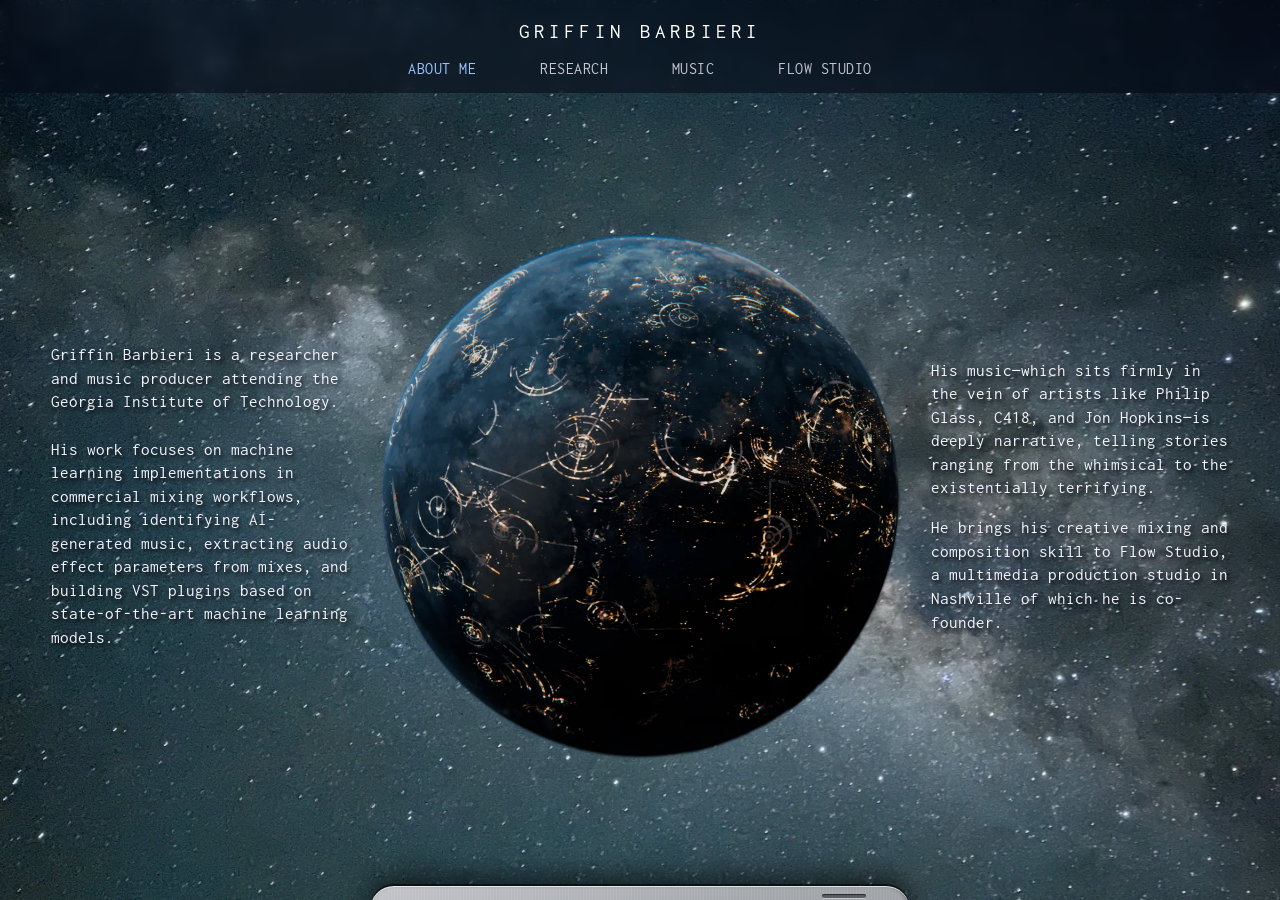
==== index.html @ f7831f81 "Log title: drop 'Log Entry:' prefix Co-Authored-By: Claude Sonnet 5.5 <noreply@anthropic.com>" ====
<!DOCTYPE html>
<html lang="en">
<head>
  <meta charset="utf-8">
  <meta name="viewport" content="width=device-width, initial-scale=1">
  <title>About Me | gbarbieriart</title>
  <link rel="preconnect" href="https://fonts.googleapis.com">
  <link rel="preconnect" href="https://fonts.gstatic.com" crossorigin>
  <link href="https://fonts.googleapis.com/css2?family=Inconsolata:wght@400&display=swap" rel="stylesheet">
  <link rel="stylesheet" href="css/style.css">
</head>
<body>
  <header class="site-header">
    <a class="site-name" href="#about">Griffin Barbieri</a>
    <nav>
      <a href="#about" aria-current="page">About Me</a>
      <a href="#research">Research</a>
      <a href="https://gbarbieri.bandcamp.com">Music</a>
      <a href="https://flowrecording.studio">Flow Studio</a>
    </nav>
  </header>
  <main class="about" id="about" data-title="About Me">
    <section class="about-text about-left">
      <p>Griffin Barbieri is a researcher and music producer attending the Georgia Institute of Technology.<br><br>His work focuses on machine learning implementations in commercial mixing workflows, including identifying AI-generated music, extracting audio effect parameters from mixes, and building VST plugins based on state-of-the-art machine learning models.</p>
    </section>
    <section class="about-text about-right">
      <p>His music—which sits firmly in the vein of artists like Philip Glass, C418, and Jon Hopkins—is deeply narrative, telling stories ranging from the whimsical to the existentially terrifying.</p>
      <p>He brings his creative mixing and composition skill to Flow Studio, a multimedia production studio in Nashville of which he is co-founder.</p>
    </section>
  </main>
  <main id="research" data-title="Research" hidden></main>
  <aside class="log-device" id="log-device" aria-label="Audio log">
    <div class="log-slots" aria-hidden="true"><i class="log-led"></i><i></i><i></i></div>
    <div class="log-screen">
      <div class="log-row">
        <button class="log-play" type="button" aria-label="Play log entry"></button>
        <button class="log-title" type="button">April 5th, 1963</button>
      </div>
      <div class="log-progress" aria-hidden="true"><span></span></div>
    </div>
    <audio id="log-audio" src="audio/april-5-1963.mp3" preload="none"></audio>
  </aside>
  <script src="js/router.js" defer></script>
  <script src="js/parallax.js" defer></script>
  <script src="js/log-device.js" defer></script>
</body>
</html>
---- css/style.css ----
:root {
  --text: #f2f4ff;
  --accent: #9ec5ff;
  --header-bg: rgba(5, 8, 20, 0.55);
}

* { box-sizing: border-box; }

[hidden] { display: none !important; }

html, body { height: 100%; margin: 0; }

body {
  min-height: 100%;
  display: flex;
  flex-direction: column;
  background: #05070f;
  color: var(--text);
  font-family: Verdana, Geneva, sans-serif;
}

/* Parallax layers: both are centered, "cover"-sized, and oversized so
   js/parallax.js can shift them without exposing an edge. */
body::before,
body::after {
  content: "";
  position: fixed;
  background-position: center;
  background-size: cover;
  background-repeat: no-repeat;
  pointer-events: none;
  will-change: transform;
}

body::before {
  inset: -6%;
  z-index: -2;
  background-image: url("../images/space.webp");
  transform: translate3d(var(--space-x, 0px), var(--space-y, 0px), 0);
}

body::after {
  inset: -3%;
  z-index: -1;
  background-image: url("../images/planet.webp");
  /* Shift down by half the header so the planet centers in the space below it */
  transform: translate3d(var(--planet-x, 0px), calc(var(--planet-y, 0px) + var(--header-h, 6.5rem) / 2), 0) scale(0.8649);
}

.site-header {
  position: sticky;
  top: 0;
  z-index: 10;
  display: flex;
  flex-direction: column;
  align-items: center;
  gap: 1.1rem;
  padding: 1.25rem 1.5rem 1rem;
  background: var(--header-bg);
  backdrop-filter: blur(6px);
  -webkit-backdrop-filter: blur(6px);
}

.site-header .site-name {
  font-family: Inconsolata, monospace;
  font-weight: 400;
  text-transform: uppercase;
  font-size: 1.3rem;
  letter-spacing: 0.2em;
  color: #fff;
  text-decoration: none;
}

.site-header .site-name:hover,
.site-header .site-name:focus-visible {
  color: #fff;
}

.site-header nav {
  display: flex;
  flex-wrap: wrap;
  justify-content: center;
  gap: 0.5rem 4rem;
}

.site-header a {
  font-family: Inconsolata, monospace;
  font-weight: 400;
  text-transform: uppercase;
  font-size: 1rem;
  color: rgba(242, 244, 255, 0.8);
  text-decoration: none;
  letter-spacing: 0.03em;
  transition: color 0.2s;
}

.site-header a:hover,
.site-header a:focus-visible,
.site-header a[aria-current="page"] {
  color: var(--accent);
}

main { flex: 1; padding: 2rem 1.5rem; }

/* About page: text flanking the planet. The planet is ~37% of the viewport cover width
   width and the background is "cover", so size the gap from the same math. */
.about {
  display: grid;
  grid-template-columns: 1fr calc(0.344 * max(100vw, 177.78vh)) 1fr;
  align-items: center;
  gap: 0 1rem;
  padding-inline: 4vw;
}

.about-left { grid-column: 1; }
.about-right { grid-column: 3; }

.about-text {
  font-family: Inconsolata, monospace;
  font-size: 1.05rem;
  text-transform: none;
  line-height: 1.4;
  text-shadow: 2px 3px 4px rgba(0, 0, 0, 0.9);
}

.about-text p { margin: 0 0 1em; }
.about-text p:last-child { margin-bottom: 0; }

@media (max-width: 900px) {
  .about {
    grid-template-columns: 1fr;
    gap: 1.5rem;
    min-height: 0;
  }
  .about-left, .about-right { grid-column: 1; }
}

/* ---- Retro-futurist log device (bottom of the page) ----
   Only its top bezel shows at rest; hover/focus/tap raises the top half. */
.log-device {
  --h: 240px;            /* device height */
  --rest: 14px;          /* bezel visible at rest */
  --raise: 0.5;          /* fraction of the device visible when raised */
  --green: #00ff41;
  position: fixed;
  left: 50%;
  bottom: 0;
  z-index: 20;
  width: min(540px, calc(100vw - 2rem));
  height: var(--h);
  padding: 34px 36px 36px;   /* thick metal edge around the screen */
  border-radius: 24px;
  background:
    repeating-linear-gradient(90deg, rgba(255, 255, 255, 0.07) 0 1px, transparent 1px 3px),
    linear-gradient(160deg, #c3c5c9 0%, #a4a7ac 35%, #8b8e93 100%);
  box-shadow:
    inset 0 1px 0 rgba(255, 255, 255, 0.7),
    inset 0 -3px 6px rgba(0, 0, 0, 0.3),
    inset 2px 0 3px rgba(255, 255, 255, 0.2),
    inset -2px 0 3px rgba(0, 0, 0, 0.2),
    0 -2px 0 rgba(0, 0, 0, 0.55),
    0 -10px 28px rgba(0, 0, 0, 0.6);
  transform: translate(-50%, calc(100% - var(--rest)));
  transition: transform 0.35s cubic-bezier(0.22, 0.8, 0.3, 1);
}

/* Invisible strip above the bezel so the hover target isn't just 14px */
.log-device::before {
  content: "";
  position: absolute;
  inset: -18px 0 auto;
  height: 18px;
}

.log-device.open,
.log-device:has(:focus-visible) {
  transform: translate(-50%, calc(100% - var(--h) * var(--raise)));
}

@media (hover: hover) {
  .log-device:hover { transform: translate(-50%, calc(100% - var(--h) * var(--raise))); }
}

/* Three slots on the bezel; the top one is a status light that lights up while audio plays */
.log-slots {
  position: absolute;
  top: 8px;
  right: 44px;
  display: grid;
  gap: 3px;
  width: 44px;   /* grows leftward from the fixed right edge */
}

.log-slots i {
  display: block;
  height: 4px;
  border-radius: 2px;
  background: #5d6065;
  box-shadow: inset 0 1px 1px rgba(0, 0, 0, 0.6), 0 1px 0 rgba(255, 255, 255, 0.35);
}

.log-device.playing .log-led {
  background: var(--green);
  box-shadow: 0 0 6px var(--green);
}

/* The recessed screen: black glass */
.log-screen {
  position: relative;
  height: 100%;
  padding: 14px 18px;
  border-radius: 14px;
  background: #000;
  box-shadow:
    inset 0 3px 10px rgba(0, 0, 0, 0.95),
    inset 0 0 0 1px rgba(0, 0, 0, 0.9),
    0 1px 0 rgba(255, 255, 255, 0.5);
}

.log-row {
  display: flex;
  align-items: center;
  gap: 14px;
}

.log-device button {
  font: inherit;
  border: 0;
  cursor: pointer;
}

.log-play {
  flex: none;
  position: relative;
  width: 40px;
  height: 36px;
  background: none;
}

.log-play::before {            /* play triangle */
  content: "";
  position: absolute;
  top: 50%;
  left: 50%;
  border-style: solid;
  border-width: 11px 0 11px 18px;
  border-color: transparent transparent transparent var(--green);
  transform: translate(-40%, -50%);
}

.log-device.playing .log-play::before {   /* pause bars */
  width: 16px;
  height: 22px;
  border: 0;
  background: linear-gradient(90deg, var(--green) 0 5px, transparent 5px 11px, var(--green) 11px 16px);
  transform: translate(-50%, -50%);
}

.log-title {
  flex: 1 1 auto;
  min-width: 0;
  padding: 4px 2px;
  background: none;
  color: var(--green);
  font-family: Inconsolata, monospace;
  font-size: 1.25rem;
  letter-spacing: 0.04em;
  text-align: left;
  white-space: nowrap;
  overflow: hidden;
  text-overflow: ellipsis;
}

.log-play:hover,
.log-play:focus-visible { opacity: 0.7; }
.log-title:hover,
.log-title:focus-visible { text-decoration: underline; text-underline-offset: 4px; }
.log-device button:focus-visible { outline: 2px solid var(--green); outline-offset: 2px; }

.log-progress {
  width: 60%;
  margin-left: 56px;   /* play button 40 + gap 14 + title padding 2: lines up with the title's first letter */
  height: 6px;
  margin-top: 4px;
  border-radius: 3px;
  background: rgba(0, 255, 65, 0.2);
  overflow: hidden;
}

.log-progress span {
  display: block;
  width: 100%;
  height: 100%;
  background: var(--green);
  box-shadow: 0 0 6px var(--green);
  transform-origin: left;
  transform: scaleX(var(--progress, 0));
}

@media (prefers-reduced-motion: reduce) {
  .log-device { transition: none; }
}
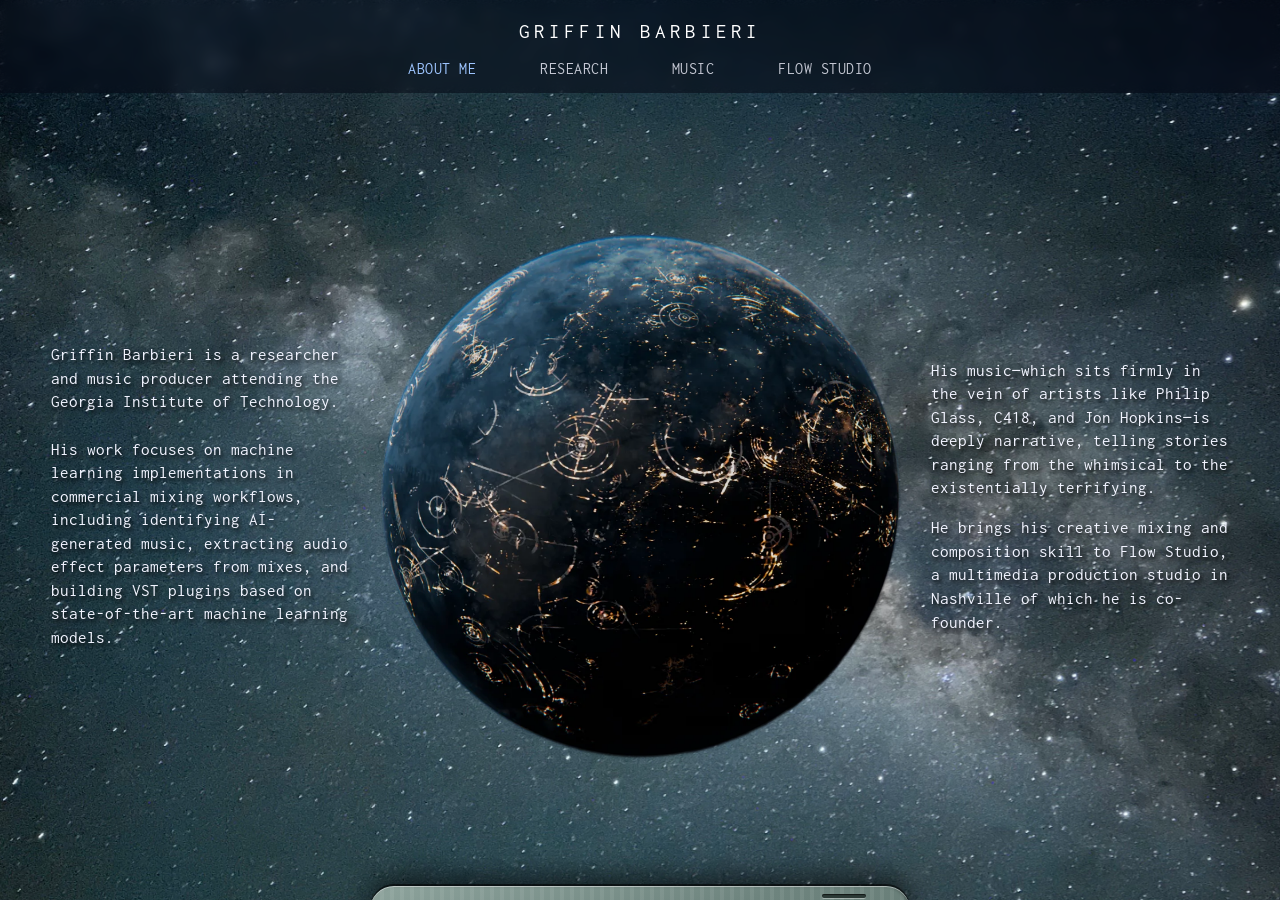
==== commit eeacbec0: "init commit" ====
--- a/index.html
+++ b/index.html
@@ -28,7 +28,28 @@
       <p>He brings his creative mixing and composition skill to Flow Studio, a multimedia production studio in Nashville of which he is co-founder.</p>
     </section>
   </main>
-  <main id="research" data-title="Research" hidden></main>
+  <main class="research" id="research" data-title="Research" hidden>
+    <div class="papers">
+      <article class="paper" aria-label="Project Proposal" tabindex="0" style="--r:-5deg;--z:3" data-pdf="images/Griffin_Barbieri_Project_Proposal.pdf" data-page-size="1801x2506" data-pages="images/papers/proposal-1.webp images/papers/proposal-2.webp images/papers/proposal-3.webp images/papers/proposal-4.webp">
+        <div class="paper-slots" aria-hidden="true"><i></i><i></i><i></i></div>
+        <div class="paper-screen">
+          <div class="paper-body"></div>
+        </div>
+      </article>
+      <article class="paper" aria-label="Compression Representation in OpenL3 and OpenBEATs Embeddings" tabindex="0" style="--r:0deg;--z:2" data-pdf="images/Griffin_Barbieri_Compression_Representation_in_OpenL3%20and_OpenBEATs_Embeddings.pdf" data-page-size="1801x2501" data-pages="images/papers/compression-1.webp images/papers/compression-2.webp images/papers/compression-3.webp images/papers/compression-4.webp images/papers/compression-5.webp images/papers/compression-6.webp images/papers/compression-7.webp images/papers/compression-8.webp images/papers/compression-9.webp images/papers/compression-10.webp">
+        <div class="paper-slots" aria-hidden="true"><i></i><i></i><i></i></div>
+        <div class="paper-screen">
+          <div class="paper-body"></div>
+        </div>
+      </article>
+      <article class="paper" aria-label="Exploring the Novelty of Suno AI Lyrics" tabindex="0" style="--r:5deg;--z:1" data-pdf="images/Exploring_Novelty_of_Suno_AI_Lyrics-%20Griffin%20Barbieri.pdf" data-page-size="1801x2506" data-pages="images/papers/suno-1.webp images/papers/suno-2.webp images/papers/suno-3.webp images/papers/suno-4.webp images/papers/suno-5.webp">
+        <div class="paper-slots" aria-hidden="true"><i></i><i></i><i></i></div>
+        <div class="paper-screen">
+          <div class="paper-body"></div>
+        </div>
+      </article>
+    </div>
+  </main>
   <aside class="log-device" id="log-device" aria-label="Audio log">
     <div class="log-slots" aria-hidden="true"><i class="log-led"></i><i></i><i></i></div>
     <div class="log-screen">
@@ -43,5 +64,6 @@
   <script src="js/router.js" defer></script>
   <script src="js/parallax.js" defer></script>
   <script src="js/log-device.js" defer></script>
+  <script src="js/papers.js" defer></script>
 </body>
 </html>
--- a/css/style.css
+++ b/css/style.css
@@ -151,10 +151,10 @@
   padding: 34px 36px 36px;   /* thick metal edge around the screen */
   border-radius: 24px;
   background:
-    repeating-linear-gradient(90deg, rgba(255, 255, 255, 0.07) 0 1px, transparent 1px 3px),
-    linear-gradient(160deg, #c3c5c9 0%, #a4a7ac 35%, #8b8e93 100%);
+    repeating-linear-gradient(90deg, rgba(255, 255, 255, 0.07) 0 4px, transparent 4px 10px),
+    linear-gradient(160deg, #8da39c 0%, #6e847e 35%, #576c65 100%);
   box-shadow:
-    inset 0 1px 0 rgba(255, 255, 255, 0.7),
+    inset 0 1px 0 rgba(255, 255, 255, 0.45),
     inset 0 -3px 6px rgba(0, 0, 0, 0.3),
     inset 2px 0 3px rgba(255, 255, 255, 0.2),
     inset -2px 0 3px rgba(0, 0, 0, 0.2),
@@ -195,7 +195,7 @@
   display: block;
   height: 4px;
   border-radius: 2px;
-  background: #5d6065;
+  background: #2c3a36;
   box-shadow: inset 0 1px 1px rgba(0, 0, 0, 0.6), 0 1px 0 rgba(255, 255, 255, 0.35);
 }
 
@@ -300,3 +300,158 @@
 @media (prefers-reduced-motion: reduce) {
   .log-device { transition: none; }
 }
+
+/* ---- Research papers: three portrait devices that fan out on hover ----
+   Metal and screen match the log device. Each screen holds a PDF (data-pdf). */
+.research {
+  display: flex;
+  align-items: center;
+  justify-content: center;
+}
+
+.papers {
+  --w: min(420px, 23vw, 38vh);
+  --zoom: 1.4;                   /* hover scale */
+  /* Gap between fanned cards: leaves 2.5rem clear even when a neighbor zooms (it grows (zoom-1)/2 * w per side) */
+  --gap: calc(var(--w) * (var(--zoom) - 1) / 2 + 2.5rem);
+  position: relative;
+  width: 100%;
+  height: calc(var(--w) * 1.45 + 3rem);
+  pointer-events: none;            /* only the cards react until the stack is fanned */
+}
+
+.papers.fanned { pointer-events: auto; }
+
+.paper {
+  position: absolute;
+  top: 50%;
+  left: 50%;
+  z-index: var(--z);
+  width: var(--w);
+  aspect-ratio: 5 / 7;
+  padding: 30px 24px 24px;
+  border-radius: 22px;
+  pointer-events: auto;
+  background:
+    repeating-linear-gradient(90deg, rgba(255, 255, 255, 0.07) 0 4px, transparent 4px 10px),
+    linear-gradient(160deg, #8da39c 0%, #6e847e 35%, #576c65 100%);
+  box-shadow:
+    inset 0 1px 0 rgba(255, 255, 255, 0.45),
+    inset 0 -3px 6px rgba(0, 0, 0, 0.3),
+    inset 2px 0 3px rgba(255, 255, 255, 0.2),
+    inset -2px 0 3px rgba(0, 0, 0, 0.2),
+    0 -2px 0 rgba(0, 0, 0, 0.55),
+    0 12px 28px rgba(0, 0, 0, 0.6);
+  /* Rest state is a hand-of-cards fan: each card tilts about a pivot below it */
+  transform-origin: 50% 130%;
+  transform: translate(-50%, -50%) rotate(var(--r));
+  transition: transform 0.6s cubic-bezier(0.22, 0.8, 0.3, 1);
+  will-change: transform;          /* own compositor layer: the shadow is painted once, not per frame */
+}
+
+/* Hover: the fan opens out flat; side cards sit one card width plus --gap either side of center, upright */
+.papers.fanned .paper {
+  transform: translate(calc(-50% + var(--spread, 0px)), -50%) rotate(0deg);
+}
+.papers.fanned .paper:nth-child(1) { --spread: calc(-1 * (var(--w) + var(--gap))); }
+.papers.fanned .paper:nth-child(2) { --spread: 0px; }
+.papers.fanned .paper:nth-child(3) { --spread: calc(var(--w) + var(--gap)); }
+
+/* Zoom the card under the pointer (or holding keyboard focus; a click's focus must not stick) so its PDF is easier to read. */
+.papers.fanned .paper:focus-visible,
+.papers.fanned .paper:has(:focus-visible),
+.papers.fanned .paper:hover {
+  z-index: 5;
+  /* Zooming grows the card upward too; a small downward shift (0.07 of its width)
+     offsets most of that so it stays clear of the header. The origin stays at the fan pivot
+     (80% of the card height, 1.12 widths, below center), so the shift also cancels the extra
+     upward drift of scaling about that point: (zoom - 1) * 1.12 * width. */
+  transform: translate(calc(-50% + var(--spread, 0px)), calc(-50% + var(--w) * (0.07 + (var(--zoom) - 1) * 1.12))) rotate(0deg) scale(var(--zoom));
+}
+
+.papers.fanned .paper:focus-visible,
+.papers.fanned .paper:has(:focus-visible) { z-index: 4; }
+.papers.fanned .paper:hover { z-index: 5; }
+
+.paper-slots {
+  position: absolute;
+  top: 8px;
+  right: 30px;
+  display: grid;
+  gap: 3px;
+  width: 44px;
+}
+
+.paper-slots i {
+  display: block;
+  height: 4px;
+  border-radius: 2px;
+  background: #2c3a36;
+  box-shadow: inset 0 1px 1px rgba(0, 0, 0, 0.6), 0 1px 0 rgba(255, 255, 255, 0.35);
+}
+
+.paper-screen {
+  display: flex;
+  flex-direction: column;
+  height: 100%;
+  padding: 8px;
+  border-radius: 12px;
+  overflow: hidden;
+  background: #000;
+  box-shadow:
+    inset 0 3px 10px rgba(0, 0, 0, 0.95),
+    inset 0 0 0 1px rgba(0, 0, 0, 0.9),
+    0 1px 0 rgba(255, 255, 255, 0.5);
+}
+
+.paper-body {
+  flex: 1;
+  min-height: 0;
+  display: flex;
+  align-items: center;
+  justify-content: center;
+}
+
+.paper-pages {
+  width: 100%;
+  height: 100%;
+  display: grid;
+  align-content: start;
+  gap: 6px;
+  overflow-y: auto;
+  overscroll-behavior: contain;
+  cursor: pointer;
+  border-radius: 4px;
+  scrollbar-width: thin;
+  scrollbar-color: #576c65 #000;
+}
+
+.paper-pages img {
+  display: block;
+  width: 100%;
+  height: auto;
+  background: #fff;
+}
+
+/* Narrow screens: no room to fan sideways, so stack the devices in a column */
+@media (max-width: 700px) {
+  .papers {
+    --w: min(320px, 100%);
+    height: auto;
+    display: grid;
+    justify-items: center;
+    gap: 1.5rem;
+    pointer-events: auto;
+  }
+  .paper,
+  .papers.fanned .paper {
+    position: relative;
+    top: auto;
+    left: auto;
+    transform: none;
+  }
+}
+
+@media (prefers-reduced-motion: reduce) {
+  .paper { transition: none; }
+}
